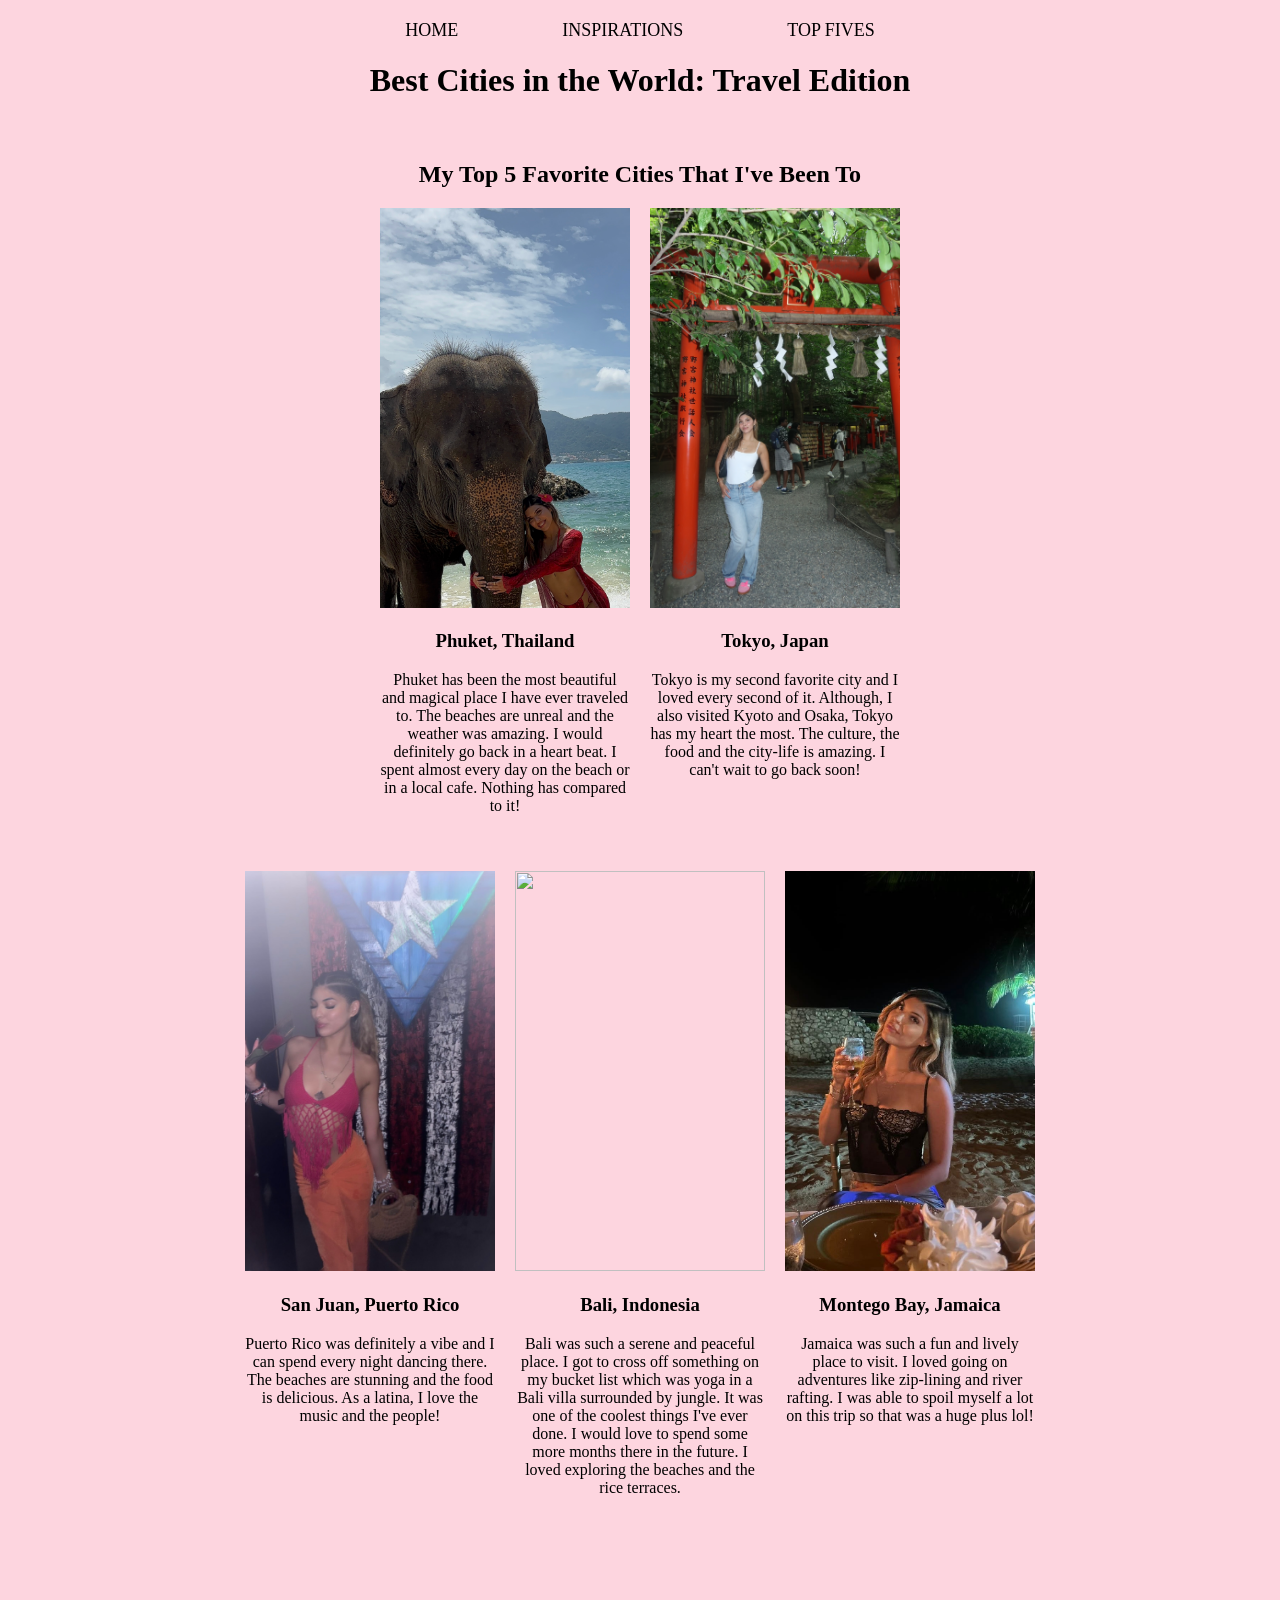
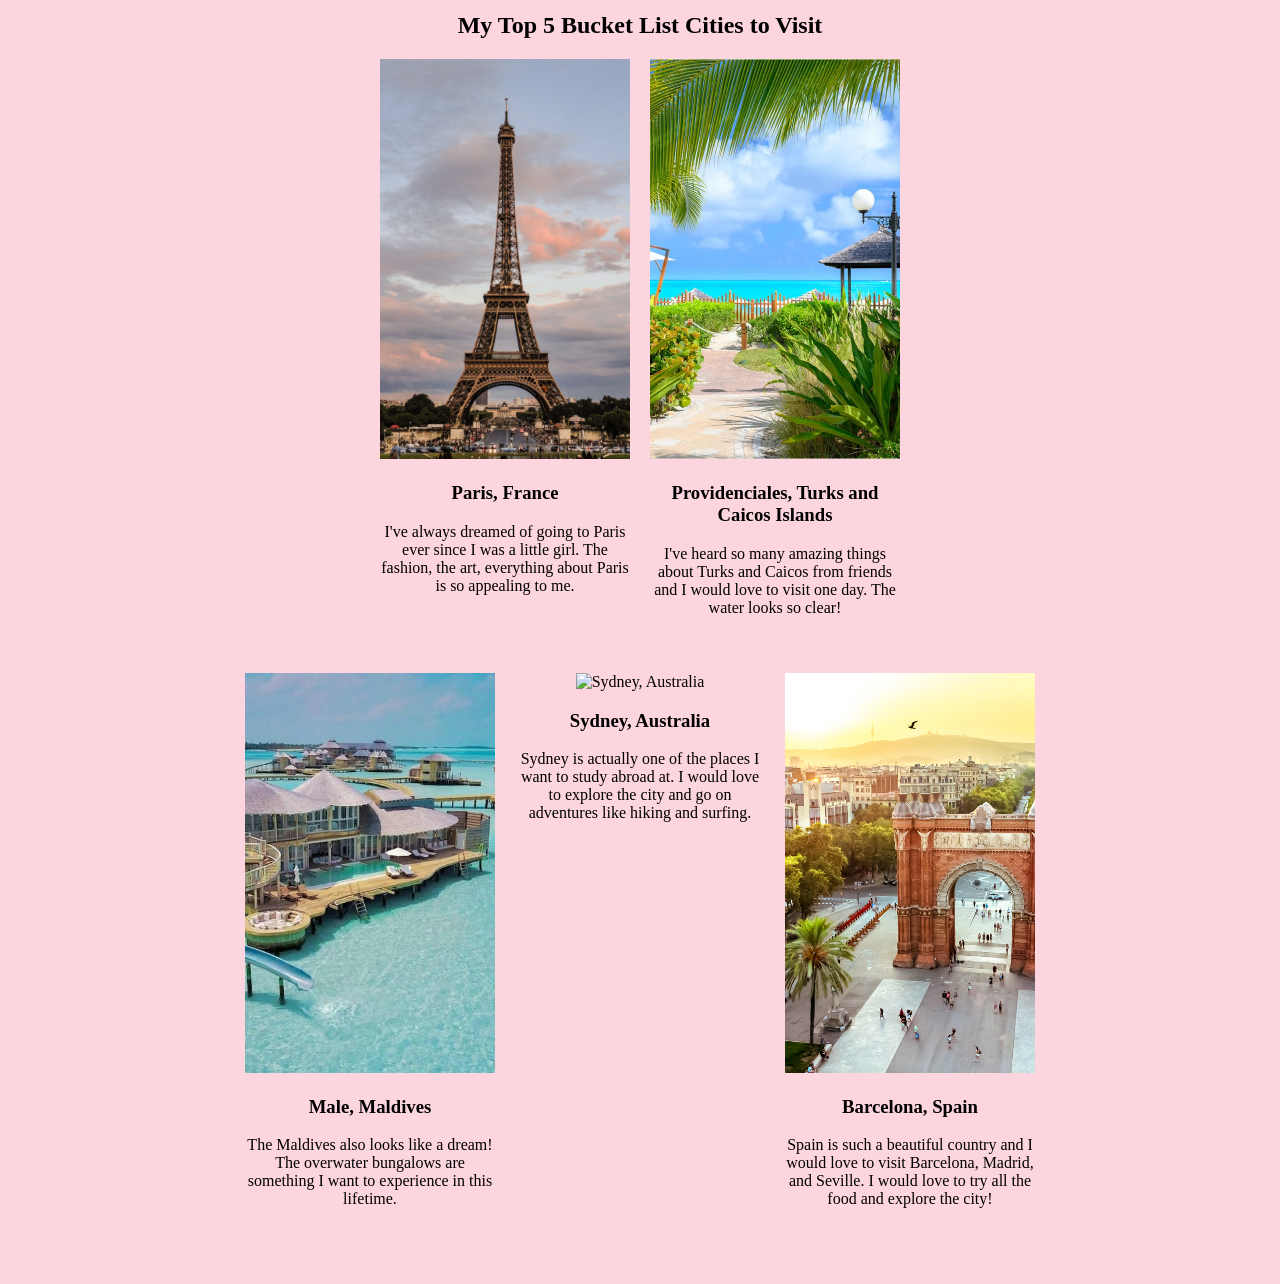
==== topFive/topFive.html @ 8ac99747 "Initial commit" ====
<!DOCTYPE html>
<html lang="en">
<head>
    <meta charset="UTF-8">
    <title>favorite cities and bucket list</title>
    <link rel="stylesheet" href="../topFive/css/styles.css">
</head>

<body>

    <div class="nav">
        <a href="../index.html">Home</a>
        <a href="../inspiration/inspiration.html">Inspirations</a>
        <a href="topFive.html">Top Fives</a>
    </div>
    <h1>Best Cities in the World: Travel Edition</h1>
  <div class="favorite-cities">

    <h2>My Top 5 Favorite Cities That I've Been To</h2>
    <div class="city-row">

        <div class="city">
        <img src="img/thailand2.jpg">
        <h3>Phuket, Thailand</h3>
        <p>Phuket has been the most beautiful and magical place I have ever traveled to. The beaches are unreal and the weather was amazing. I would definitely go back in a heart beat. I spent almost every day on the beach or in a local cafe. Nothing has compared to it!</p>
        </div>

        <div class="city">
        <img src="img/japan.JPG">
        <h3>Tokyo, Japan</h3>
        <p>Tokyo is my second favorite city and I loved every second of it. Although, I also visited Kyoto and Osaka, Tokyo has my heart the most. The culture, the food and the city-life is amazing. I can't wait to go back soon!</p>
        </div>

        </div>

    <div class="city-row">

        <div class="city">
        <img src="img/puertorico.jpg">
        <h3>San Juan, Puerto Rico</h3>
        <p>Puerto Rico was definitely a vibe and I can spend every night dancing there. The beaches are stunning and the food is delicious. As a latina, I love the music and the people!</p>
        </div>

        <div class="city">
        <img src="img/bali_indonesia.jpeg">
        <h3>Bali, Indonesia</h3>
        <p>Bali was such a serene and peaceful place. I got to cross off something on my bucket list which was yoga in a Bali villa surrounded by jungle. It was one of the coolest things I've ever done. I would love to spend some more months there in the future. I loved exploring the beaches and the rice terraces.</p>
        </div>

        <div class="city">
        <img src="img/Jamaica.jpg">
        <h3>Montego Bay, Jamaica</h3>
        <p>Jamaica was such a fun and lively place to visit. I loved going on adventures like zip-lining and river rafting. I was able to spoil myself a lot on this trip so that was a huge plus lol!</p>
        </div>

        </div>

        </div>

    <div class="bucket-cities">

<h2>My Top 5 Bucket List Cities to Visit</h2>

    <div class="city-row">
        <div class="city">
        <img src="img/paris.jpg" alt="Paris, France">
        <h3>Paris, France</h3>
        <p>I've always dreamed of going to Paris ever since I was a little girl. The fashion, the art, everything about Paris is so appealing to me.</p>
    </div>

    <div class="city">
        <img src="img/turks.webp" alt="Providenciales, Turks and Caicos">
        <h3>Providenciales, Turks and Caicos Islands</h3>
        <p>I've heard so many amazing things about Turks and Caicos from friends and I would love to visit one day. The water looks so clear!</p>
    </div>
</div>


    <div class="city-row">
        <div class="city">
        <img src="img/maldives.webp" alt="Male, Maldives">
        <h3>Male, Maldives</h3>
        <p>The Maldives also looks like a dream! The overwater bungalows are something I want to experience in this lifetime.</p>
    </div>

    <div class="city">
        <img src="img/sydney.jpg" alt="Sydney, Australia">
        <h3>Sydney, Australia</h3>
        <p>Sydney is actually one of the places I want to study abroad at. I would love to explore the city and go on adventures like hiking and surfing.</p>
    </div>

    <div class="city">
        <img src="img/barcelona.jpg" alt="Barcelona, Spain">
        <h3>Barcelona, Spain</h3>
        <p>Spain is such a beautiful country and I would love to visit Barcelona, Madrid, and Seville. I would love to try all the food and explore the city!</p>
    </div>
    </div>

    </div>

</body>
</html>
---- topFive/css/styles.css ----
body {
    background-color: #fdd5df;
    text-align: center;
    font-family: "EB Garamond", serif;
    margin: 0;
}
.nav {
    margin-top: 20px;
}
a {
    text-decoration: none;
    font-size: 18px;
    color: black;
    padding: 30px;
    text-transform: uppercase;
    margin: 0 20px;
}

.favorite-cities {
    margin: 0 auto;
    padding: 20px;
}

.city-row {
    display: flex;
    justify-content: center;
    gap: 20px;
    margin-bottom: 40px;
}

.city {
    width: 250px; 
    text-align: center;
}

.city img {
    width: 100%;
    height: 400px;
    object-fit: cover;
}

.bucket-cities {
    margin: 0 auto;
    padding: 20px;
}
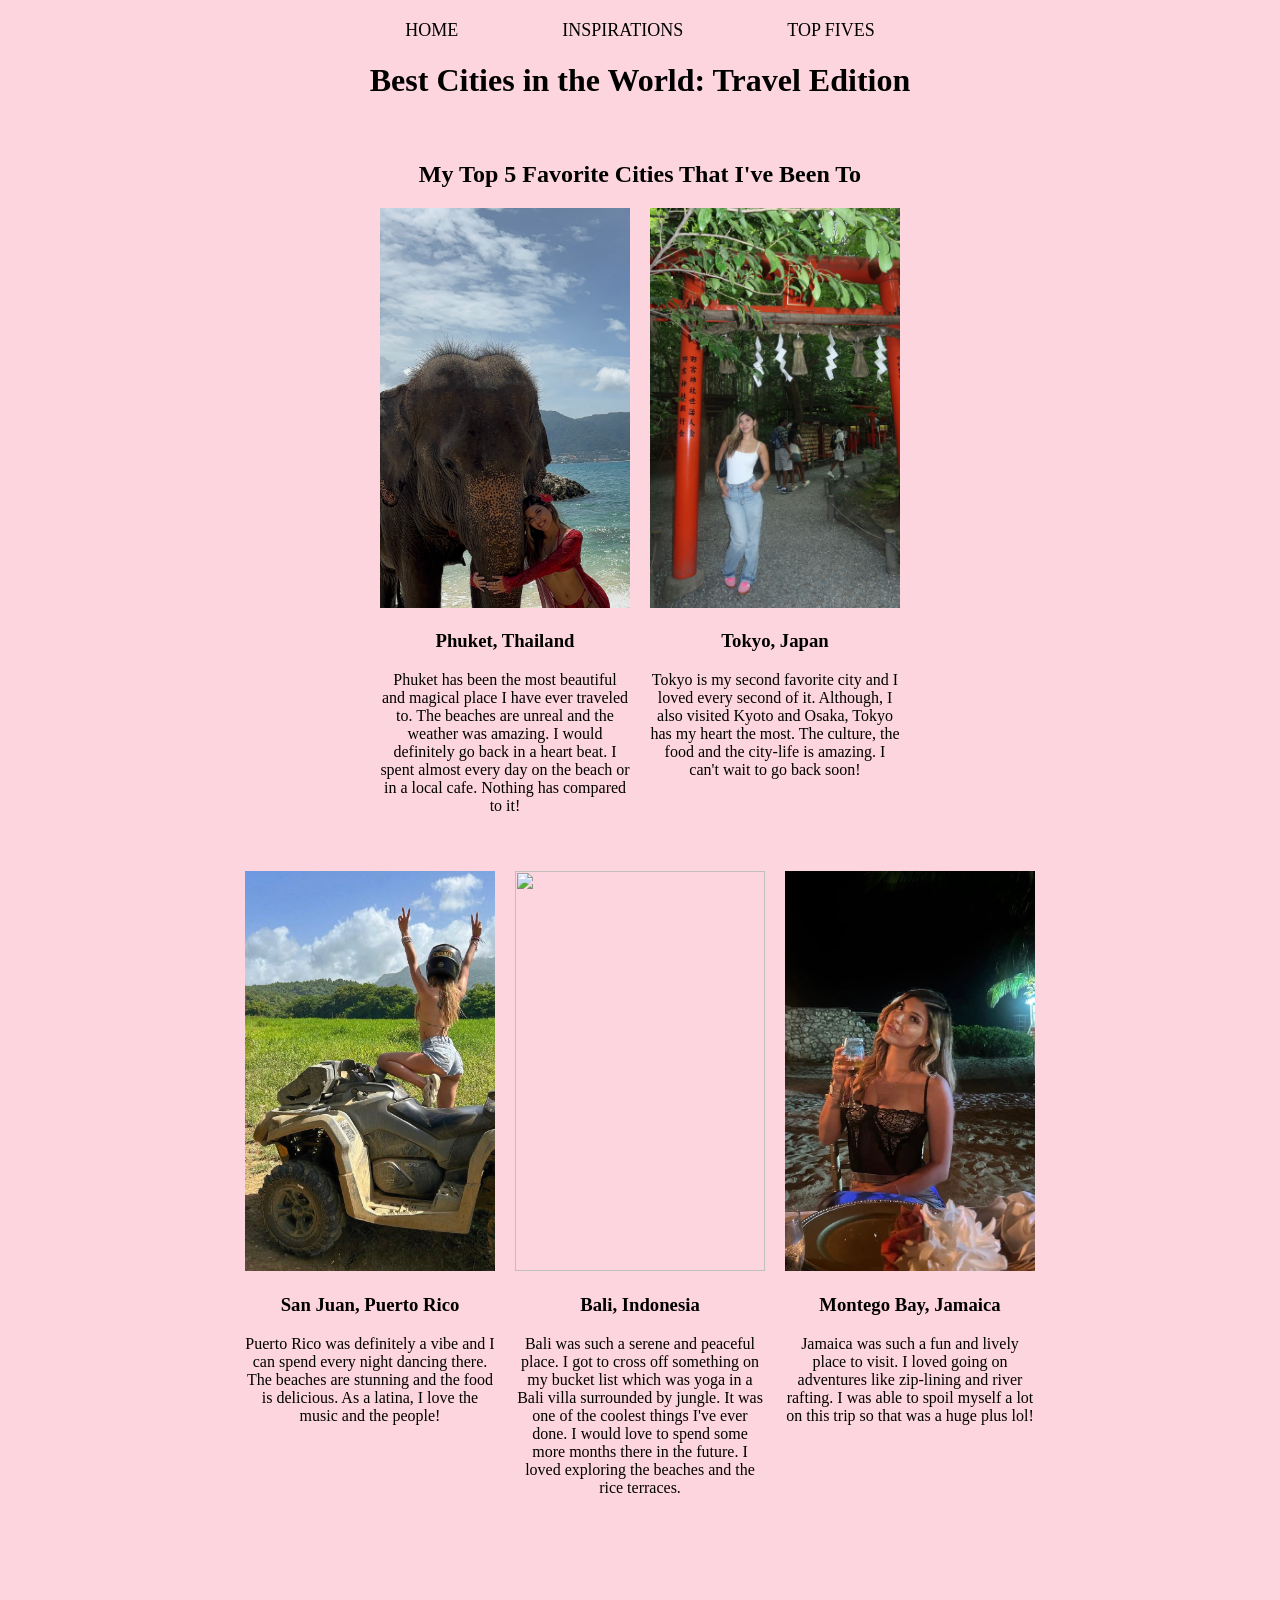
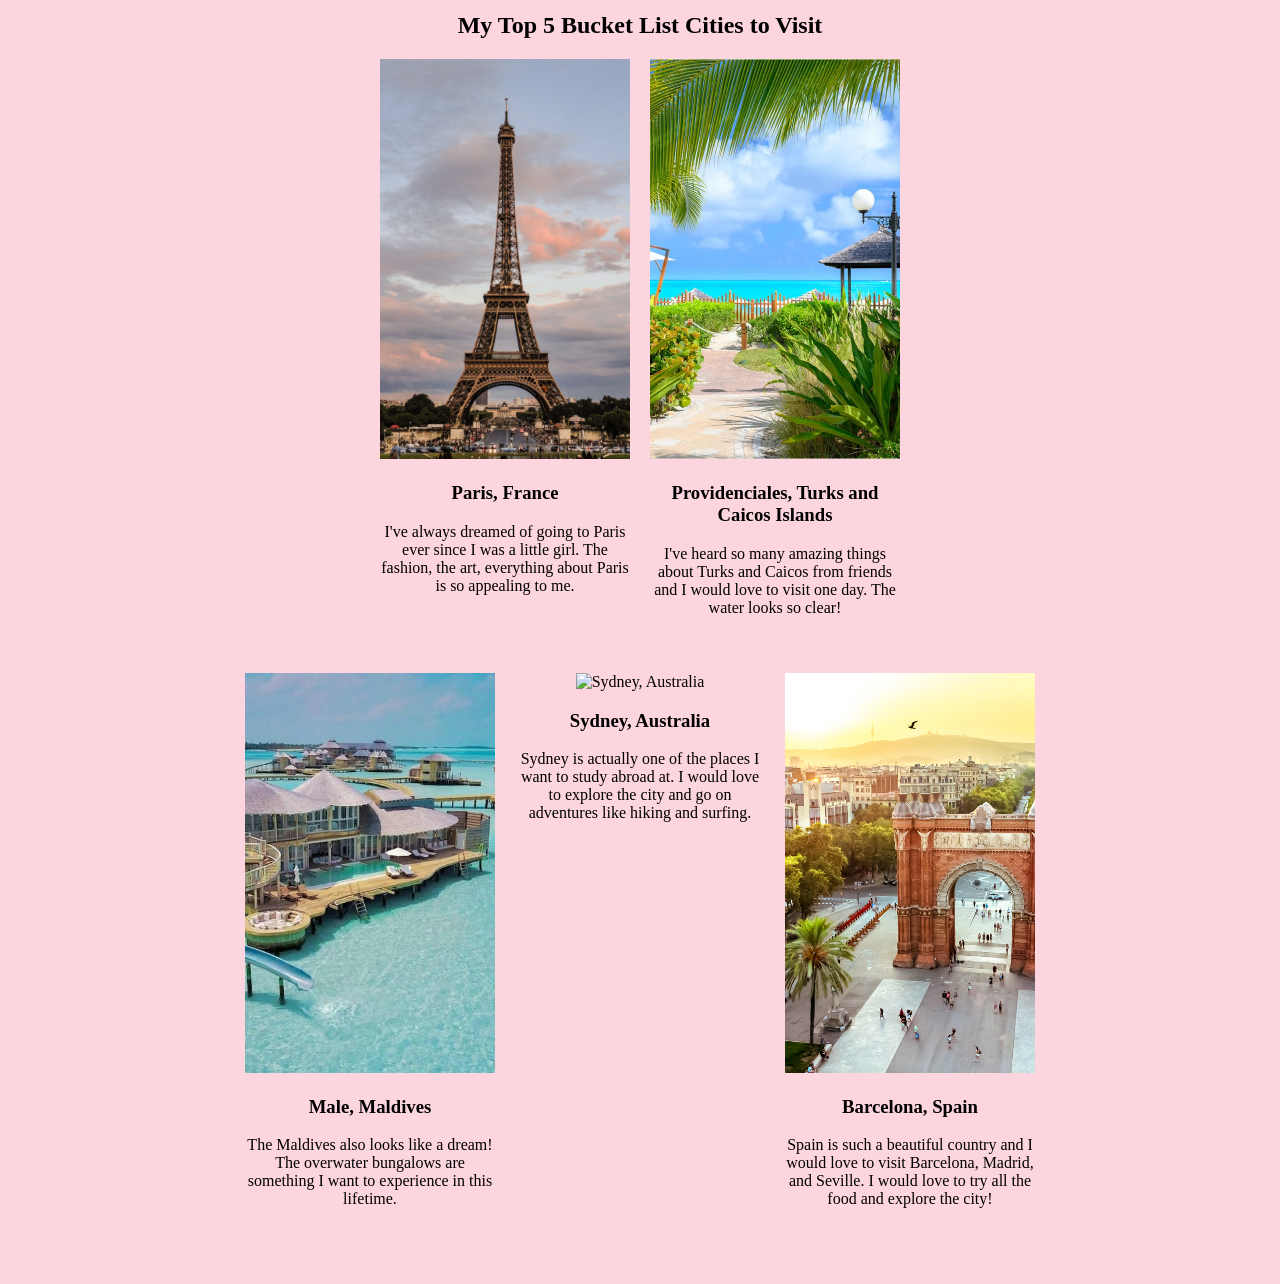
==== commit c0ba49c8: "photo photo" ====
--- a/topFive/topFive.html
+++ b/topFive/topFive.html
@@ -36,7 +36,7 @@
     <div class="city-row">
 
         <div class="city">
-        <img src="img/puertorico.jpg">
+        <img src="img/puertorico2.jpg">
         <h3>San Juan, Puerto Rico</h3>
         <p>Puerto Rico was definitely a vibe and I can spend every night dancing there. The beaches are stunning and the food is delicious. As a latina, I love the music and the people!</p>
         </div>
